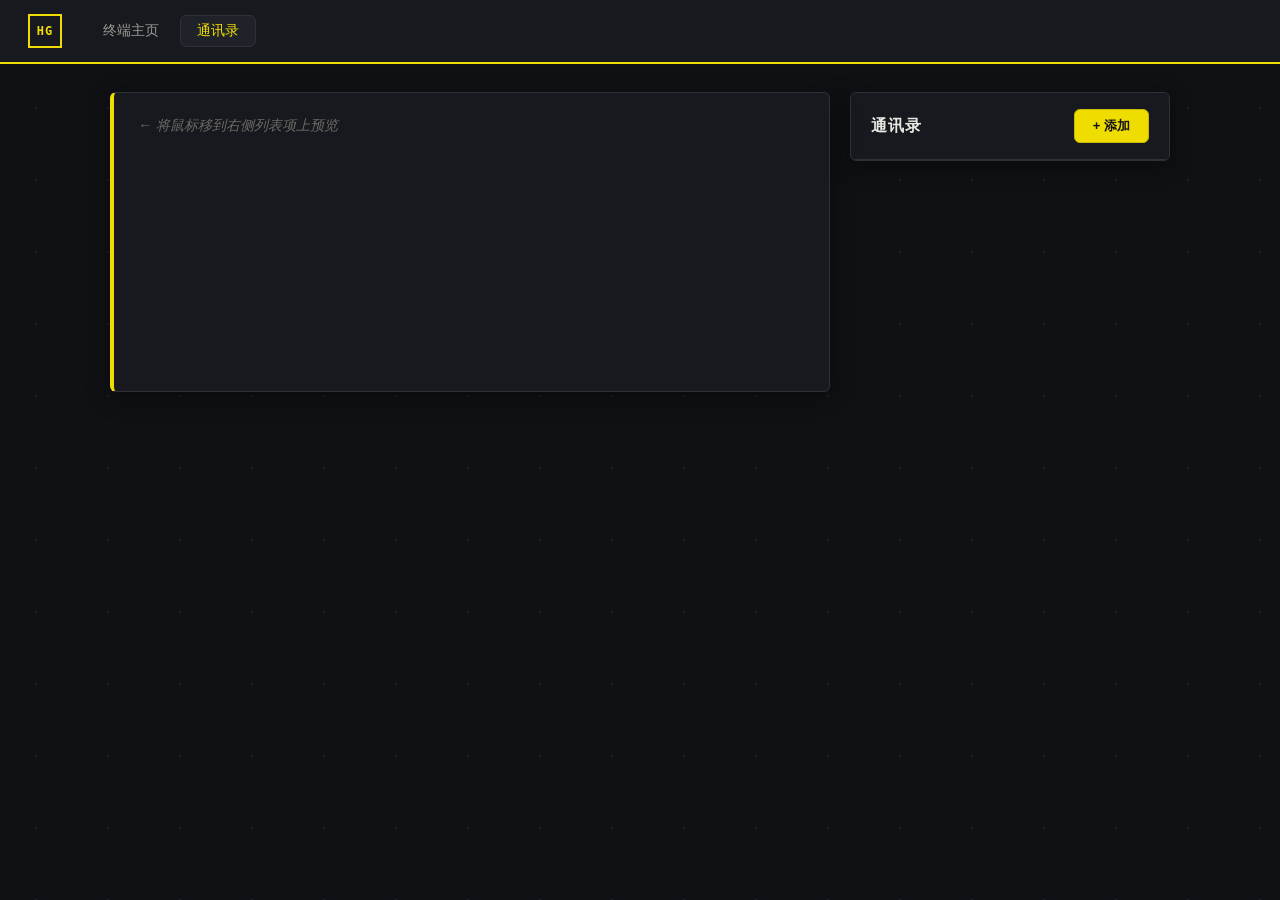
==== contacts.html @ f64c35b6 "chore: 初始化个人网站项目骨架（HTML+CSS 设计系统）" ====
<!DOCTYPE html>
<html lang="zh-CN">
<head>
    <meta charset="UTF-8">
    <meta name="viewport" content="width=device-width, initial-scale=1.0">
    <title>通讯录 · Hg</title>
    <link rel="stylesheet" href="css/style.css">
</head>
<body>
    <!-- 导航栏 -->
    <nav class="site-nav">
        <div class="nav-logo">HG</div>
        <div class="nav-links">
            <a href="index.html" class="nav-link">终端主页</a>
            <a href="contacts.html" class="nav-link active">通讯录</a>
        </div>
    </nav>

    <main class="page">
        <section class="contacts">
            <!-- 左半边：预览面板（悬浮时显示对应联系人） -->
            <aside class="preview" id="preview">
                <p class="preview-placeholder">← 将鼠标移到右侧列表项上预览</p>
            </aside>

            <!-- 右半边：可滚动列表 -->
            <section class="list-panel">
                <header class="list-header">
                    <h1>通讯录</h1>
                    <button class="btn btn-primary" id="addBtn">+ 添加</button>
                </header>
                <ul class="contact-list" id="contactList"></ul>
            </section>
        </section>
    </main>

    <!-- 详情弹窗：点击列表项打开 -->
    <div class="modal" id="detailModal" hidden>
        <div class="modal-panel" id="detailPanel"></div>
    </div>

    <!-- 表单弹窗：添加/编辑共用 -->
    <div class="modal" id="formModal" hidden>
        <div class="modal-panel">
            <h2 id="formTitle">添加联系人</h2>
            <form id="contactForm">
                <label>姓名
                    <input name="name" required placeholder="必填">
                </label>
                <label>专业
                    <input name="major" placeholder="如：计算机科学与技术">
                </label>
                <label>方向
                    <input name="direction" placeholder="如：前端开发">
                </label>
                <label>简介
                    <textarea name="intro" rows="3" placeholder="一句话介绍自己"></textarea>
                </label>
                <label>技能（用英文逗号分隔）
                    <input name="skills" placeholder="如：HTML, CSS, JavaScript">
                </label>
                <label>GitHub
                    <input name="github" placeholder="https://github.com/...">
                </label>
                <label>邮箱
                    <input name="email" type="email" placeholder="example@qq.com">
                </label>
                <div class="form-actions">
                    <button type="submit" class="btn btn-primary">保存</button>
                    <button type="button" class="btn" id="cancelBtn">取消</button>
                </div>
            </form>
        </div>
    </div>

    <script src="js/data.js"></script>
    <script src="js/contacts.js"></script>
</body>
</html>
---- css/style.css ----
/* ============================================
   个人网站 — 设计系统
   工业美学：黑底 + 黄(#f0dd00) + 白灰文字
   ============================================ */

/* ---- CSS 变量 ---- */
:root {
    --bg: #101114;              /* 页面底色 */
    --bg-panel: #17191e;        /* 面板底色 */
    --bg-elevated: #1f2229;     /* 输入框/次级面板 */
    --bg-hover: #262a33;        /* 悬浮高亮 */
    --text: #e8e8e3;            /* 主文字 */
    --text-dim: #9a9a95;        /* 次级文字 */
    --text-faint: #6a6a66;      /* 弱化文字 */
    --accent: #f0dd00;          /* EMS 黄 */
    --accent-dim: #c9b900;      /* 深黄 */
    --danger: #e05c5c;          /* 危险操作红 */
    --border: #2e3138;          /* 边框 */
    --border-light: #3a3e46;    /* 亮边框 */
    --mono: "Cascadia Code", "Fira Code", "Consolas", monospace;
    --sans: "Microsoft YaHei", "PingFang SC", "Segoe UI", sans-serif;
    --radius: 6px;
    --shadow: 0 4px 24px rgba(0, 0, 0, .45);
}

/* ---- 全局重置 ---- */
*, *::before, *::after {
    box-sizing: border-box;
    margin: 0;
    padding: 0;
}

/* hidden 属性必须始终生效（.modal 设置了 display:flex 会覆盖它） */
[hidden] { display: none !important; }

body {
    font-family: var(--sans);
    font-size: 14px;
    color: var(--text);
    background-color: var(--bg);
    min-height: 100vh;
}

/* ---- 网格点阵背景 ---- */
body::before {
    content: '';
    position: fixed;
    inset: 0;
    z-index: -1;
    pointer-events: none;
    background-image: radial-gradient(circle, #2a2d34 1px, transparent 1px);
    background-size: 72px 72px;
    opacity: .6;
}

/* ============================================
   导航栏
   ============================================ */
.site-nav {
    display: flex;
    align-items: center;
    gap: 24px;
    padding: 14px 28px;
    background: var(--bg-panel);
    border-bottom: 2px solid var(--accent);
}

.nav-logo {
    width: 34px;
    height: 34px;
    display: flex;
    align-items: center;
    justify-content: center;
    border: 2px solid var(--accent);
    color: var(--accent);
    font-family: var(--mono);
    font-weight: bold;
    font-size: 12px;
    letter-spacing: 1px;
}

.nav-links { display: flex; gap: 4px; }

.nav-link {
    padding: 6px 16px;
    color: var(--text-dim);
    text-decoration: none;
    font-size: 14px;
    border: 1px solid transparent;
    border-radius: var(--radius);
    transition: color .2s, border-color .2s;
}
.nav-link:hover { color: var(--text); }
.nav-link.active {
    color: var(--accent);
    border-color: var(--border);
    background: var(--bg-elevated);
}

/* ---- 页面容器 ---- */
.page {
    max-width: 1100px;
    margin: 0 auto;
    padding: 28px 20px;
}

/* ============================================
   按钮
   ============================================ */
.btn {
    padding: 7px 18px;
    font-family: inherit;
    font-size: 13px;
    color: var(--text);
    background: var(--bg-elevated);
    border: 1px solid var(--border);
    border-radius: var(--radius);
    cursor: pointer;
    transition: background .2s, border-color .2s;
}
.btn:hover { background: var(--bg-hover); border-color: var(--border-light); }

.btn-primary {
    background: var(--accent);
    border-color: var(--accent-dim);
    color: #101114;
    font-weight: 600;
}
.btn-primary:hover { background: var(--accent-dim); }

.btn-danger {
    color: var(--danger);
    border-color: var(--danger);
    background: transparent;
}
.btn-danger:hover { background: rgba(224, 92, 92, .12); }

/* ============================================
   终端页
   ============================================ */
.terminal {
    background: var(--bg-panel);
    border: 1px solid var(--border);
    border-radius: var(--radius);
    box-shadow: var(--shadow);
    overflow: hidden;
}

.terminal-bar {
    display: flex;
    align-items: center;
    gap: 8px;
    padding: 10px 16px;
    background: var(--bg-elevated);
    border-bottom: 1px solid var(--border);
}
.terminal-bar::before {
    content: '▮';
    color: var(--accent);
    font-size: 10px;
}
.terminal-title {
    font-family: var(--mono);
    font-size: 12px;
    letter-spacing: 2px;
    color: var(--text-dim);
    text-transform: uppercase;
}

.terminal-body {
    display: flex;
    flex-direction: column;
    padding: 20px;
    min-height: 440px;
    font-family: var(--mono);
    font-size: 14px;
    line-height: 1.7;
}

.terminal-output {
    flex: 1;
    white-space: pre-wrap;
    word-break: break-all;
}

/* 输出行的配色（terminal.js 渲染时使用这些类） */
.terminal-output .cmd-echo { color: var(--text-dim); }   /* 回显：$ 命令本身 */
.terminal-output .cmd-result { color: var(--text); }      /* 命令输出 */
.terminal-output .cmd-error { color: var(--danger); }     /* 错误提示 */

.terminal-input-line {
    display: flex;
    align-items: center;
    gap: 8px;
    margin-top: 12px;
}

.prompt { color: var(--accent); white-space: nowrap; }

#terminalInput {
    flex: 1;
    background: transparent;
    border: none;
    outline: none;
    color: var(--text);
    font-family: var(--mono);
    font-size: 14px;
    caret-color: var(--accent);   /* 黄色光标 */
}

/* ============================================
   通讯录页
   ============================================ */
.contacts {
    display: grid;
    grid-template-columns: minmax(0, 1fr) 320px;
    gap: 20px;
    align-items: start;
}

/* ---- 左：预览面板 ---- */
.preview {
    position: sticky;
    top: 24px;
    background: var(--bg-panel);
    border: 1px solid var(--border);
    border-left: 4px solid var(--accent);
    border-radius: var(--radius);
    box-shadow: var(--shadow);
    padding: 24px;
    min-height: 300px;
}

.preview-placeholder {
    color: var(--text-faint);
    font-style: italic;
}

.preview .avatar {
    width: 76px;
    height: 76px;
    margin-bottom: 16px;
    display: flex;
    align-items: center;
    justify-content: center;
    font-family: var(--mono);
    font-size: 26px;
    font-weight: bold;
    color: var(--accent);
    border: 2px solid var(--accent);
    border-radius: 50%;
}

.preview .p-name {
    font-size: 20px;
    font-weight: 600;
    margin-bottom: 4px;
}

.preview .p-major {
    color: var(--text-dim);
    font-size: 13px;
    margin-bottom: 12px;
}

.preview .p-intro {
    color: var(--text-dim);
    font-size: 13px;
    line-height: 1.6;
}

.preview .p-skills {
    display: flex;
    flex-wrap: wrap;
    gap: 6px;
    margin-top: 12px;
}

.preview .p-skill {
    font-size: 12px;
    padding: 2px 8px;
    color: var(--accent);
    border: 1px solid var(--border-light);
    border-radius: 3px;
}

/* ---- 右：列表面板 ---- */
.list-panel {
    background: var(--bg-panel);
    border: 1px solid var(--border);
    border-radius: var(--radius);
    box-shadow: var(--shadow);
    overflow: hidden;
}

.list-header {
    display: flex;
    align-items: center;
    justify-content: space-between;
    padding: 16px 20px;
    border-bottom: 1px solid var(--border);
}
.list-header h1 { font-size: 16px; letter-spacing: 1px; }

.contact-list {
    list-style: none;
    max-height: 560px;
    overflow-y: auto;
}

.contact-item {
    display: flex;
    align-items: center;
    gap: 12px;
    padding: 12px 20px;
    border-left: 3px solid transparent;
    border-bottom: 1px solid var(--border);
    cursor: pointer;
    transition: background .15s, border-color .15s;
}
.contact-item:last-child { border-bottom: none; }
.contact-item:hover {
    background: var(--bg-hover);
    border-left-color: var(--accent);
}

.contact-item .ci-avatar {
    width: 38px;
    height: 38px;
    flex-shrink: 0;
    display: flex;
    align-items: center;
    justify-content: center;
    font-family: var(--mono);
    font-size: 14px;
    font-weight: bold;
    color: var(--accent);
    border: 1px solid var(--border-light);
    border-radius: 50%;
}

.contact-item .ci-name { font-weight: 600; }
.contact-item .ci-major { font-size: 12px; color: var(--text-dim); }

.empty-tip {
    padding: 40px;
    text-align: center;
    color: var(--text-faint);
}

/* ============================================
   弹窗
   ============================================ */
.modal {
    position: fixed;
    inset: 0;
    z-index: 100;
    display: flex;
    align-items: center;
    justify-content: center;
    padding: 20px;
    background: rgba(0, 0, 0, .6);
}

.modal-panel {
    width: 100%;
    max-width: 480px;
    max-height: 85vh;
    overflow-y: auto;
    background: var(--bg-panel);
    border: 1px solid var(--border);
    border-left: 4px solid var(--accent);
    border-radius: var(--radius);
    box-shadow: var(--shadow);
    padding: 24px;
}

.modal-panel h2 {
    font-size: 16px;
    letter-spacing: 1px;
    margin-bottom: 16px;
}

/* ---- 表单 ---- */
form label {
    display: block;
    margin-bottom: 12px;
    font-size: 13px;
    color: var(--text-dim);
}

form input,
form textarea {
    display: block;
    width: 100%;
    margin-top: 4px;
    padding: 8px 10px;
    font-family: inherit;
    font-size: 14px;
    color: var(--text);
    background: var(--bg-elevated);
    border: 1px solid var(--border);
    border-radius: 4px;
    outline: none;
    transition: border-color .2s;
}
form input:focus,
form textarea:focus { border-color: var(--accent); }

.form-actions {
    display: flex;
    gap: 10px;
    justify-content: flex-end;
    margin-top: 16px;
}

/* ---- 详情面板（detailPanel 内由 JS 渲染） ---- */
.detail-avatar {
    width: 64px;
    height: 64px;
    margin-bottom: 12px;
    display: flex;
    align-items: center;
    justify-content: center;
    font-family: var(--mono);
    font-size: 22px;
    font-weight: bold;
    color: var(--accent);
    border: 2px solid var(--accent);
    border-radius: 50%;
}

.detail-name { font-size: 18px; font-weight: 600; }
.detail-major { color: var(--text-dim); font-size: 13px; margin-bottom: 14px; }

.detail-block { margin-bottom: 10px; }
.detail-block .k {
    font-size: 12px;
    color: var(--text-faint);
    letter-spacing: 1px;
}
.detail-block .v { margin-top: 2px; font-size: 14px; }
.detail-block a {
    color: var(--accent);
    text-decoration: none;
}
.detail-block a:hover { text-decoration: underline; }

.detail-skills {
    display: flex;
    flex-wrap: wrap;
    gap: 6px;
    margin-top: 4px;
}
.detail-skills span {
    font-size: 12px;
    padding: 2px 8px;
    color: var(--accent);
    border: 1px solid var(--border-light);
    border-radius: 3px;
}

.detail-actions {
    display: flex;
    gap: 10px;
    justify-content: flex-end;
    margin-top: 20px;
}

/* ============================================
   滚动条
   ============================================ */
::-webkit-scrollbar { width: 10px; height: 10px; }
::-webkit-scrollbar-thumb {
    background: var(--bg-hover);
    border-radius: 5px;
    border: 2px solid var(--bg);
}
::-webkit-scrollbar-thumb:hover { background: var(--border-light); }
::-webkit-scrollbar-track { background: transparent; }

/* ============================================
   响应式（手机适配）
   ============================================ */
@media (max-width: 768px) {
    .contacts { grid-template-columns: 1fr; }
    /* 手机上没有 hover，预览面板隐藏，点击直接看详情 */
    .preview { display: none; }
    .page { padding: 16px 10px; }
    .site-nav { padding: 10px 14px; gap: 12px; }
    .contact-list { max-height: none; }
}
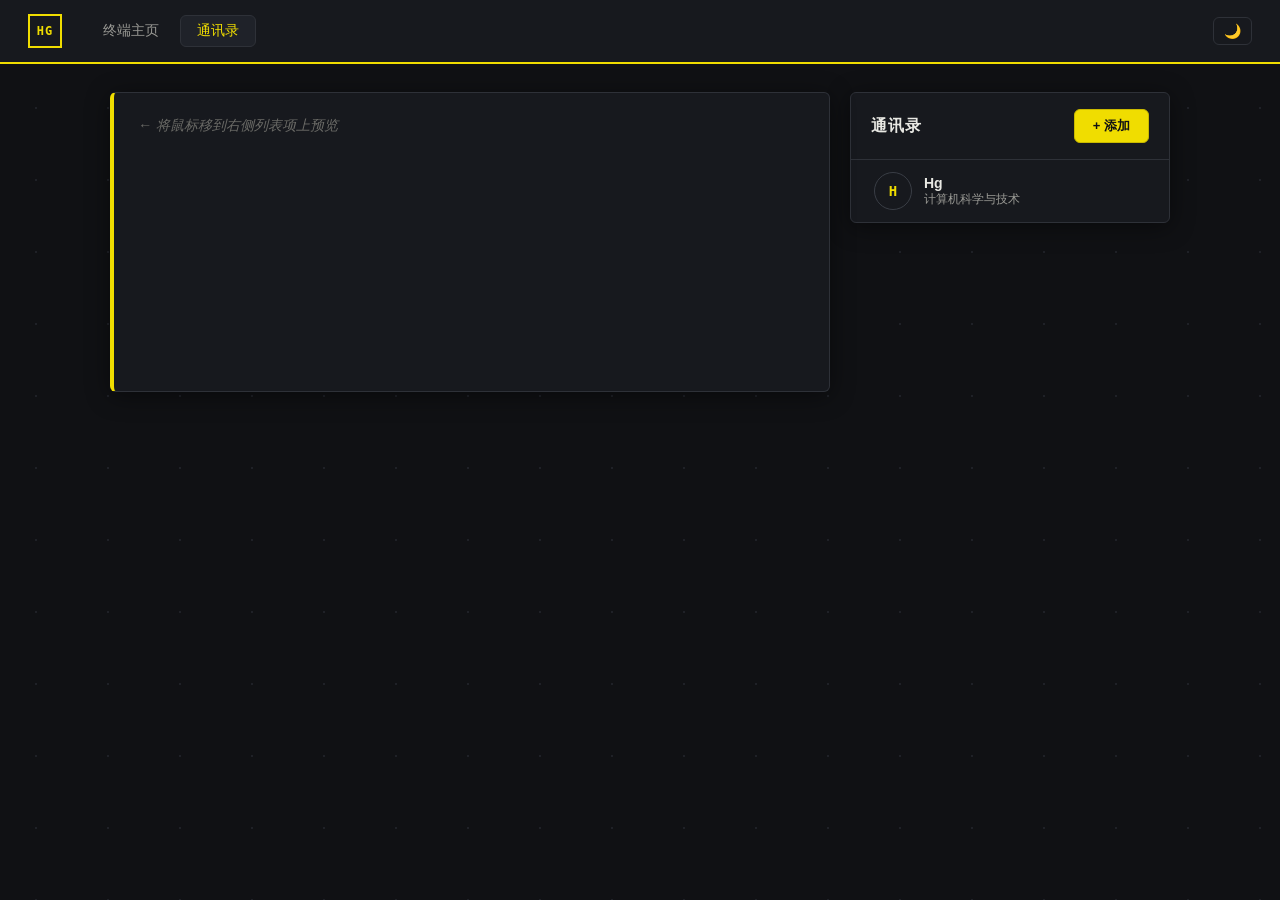
==== commit ebd2f493: "feat: 详情弹窗玻璃质感+角落装饰、弹窗横向展开/收起动画、深浅主题切换（localStorage 记忆）" ====
--- a/contacts.html
+++ b/contacts.html
@@ -14,6 +14,7 @@
             <a href="index.html" class="nav-link">终端主页</a>
             <a href="contacts.html" class="nav-link active">通讯录</a>
         </div>
+        <button class="theme-btn" id="themeBtn" title="切换主题">🌙</button>
     </nav>
 
     <main class="page">
@@ -74,6 +75,7 @@
     </div>
 
     <script src="js/data.js"></script>
+    <script src="js/theme.js"></script>
     <script src="js/contacts.js"></script>
 </body>
 </html>
--- a/css/style.css
+++ b/css/style.css
@@ -1,8 +1,3 @@
-/* ============================================
-   个人网站 — 设计系统
-   工业美学：黑底 + 黄(#f0dd00) + 白灰文字
-   ============================================ */
-
 /* ---- CSS 变量 ---- */
 :root {
     --bg: #101114;              /* 页面底色 */
@@ -21,7 +16,42 @@
     --sans: "Microsoft YaHei", "PingFang SC", "Segoe UI", sans-serif;
     --radius: 6px;
     --shadow: 0 4px 24px rgba(0, 0, 0, .45);
-}
+    --bg-dots: #2a2d34;     /*页面点阵图案*/
+    --bg-panel-glass:rgba(23,25,30, .75);   /*详情弹窗玻璃面板*/
+}
+
+/*浅色主题*/
+:root[data-theme="light"] {
+    --bg: #f4f4f1;
+    --bg-panel: #ffffff;
+    --bg-elevated: #ebebe8;
+    --bg-hover: #e0e0dc;
+    --text: #1d1e20;
+    --text-dim: #55554f;
+    --text-faint: #8a8a85;
+    --accent: #b8a400;
+    --accent-dim: #948400;
+    --danger: #c24545;
+    --border: #d9d9d4;
+    --border-light: #c6c6c0;
+    --bg-dots: #d2d2cc;
+    --bg-panel-glass: rgba(255, 255, 255, .78);
+    --shadow: 0 4px 24px rgba(0, 0, 0, .12);
+}
+
+/*深浅色模式切换按钮*/
+.theme-btn {
+    margin-left: auto;    /* 推到导航栏最右边 */
+    background: none;
+    border: 1px solid var(--border);
+    border-radius: var(--radius);
+    color: var(--text);
+    cursor: pointer;
+    padding: 6px 10px;
+    font-size: 14px;
+    line-height: 1;
+}
+.theme-btn:hover { background: var(--bg-hover); }
 
 /* ---- 全局重置 ---- */
 *, *::before, *::after {
@@ -48,7 +78,7 @@
     inset: 0;
     z-index: -1;
     pointer-events: none;
-    background-image: radial-gradient(circle, #2a2d34 1px, transparent 1px);
+    background-image: radial-gradient(circle, var(--bg-dots) 1px, transparent 1px);
     background-size: 72px 72px;
     opacity: .6;
 }
@@ -490,3 +520,54 @@
     .site-nav { padding: 10px 14px; gap: 12px; }
     .contact-list { max-height: none; }
 }
+
+#detailModal {
+    background: rgba(0, 0, 0, .35);
+    backdrop-filter: blur(3px);
+}
+
+#detailModal .modal-panel { 
+    position: relative;
+    background: var(--bg-panel-glass);
+ }
+
+#detailModal .modal-panel::before {
+    content: '';
+    position: absolute;
+    top: 10px;
+    left: 10px;
+    width: 22px;
+    height: 22px;
+    border-top: 2px solid var(--accent);
+    border-left: 2px solid var(--accent);
+}
+
+#detailModal .modal-panel::after {
+    content: '';
+    position: absolute;
+    bottom: 10px;
+    right: 10px;
+    width: 22px;
+    height: 22px;
+    border-bottom: 2px solid var(--accent);
+    border-right: 2px solid var(--accent);
+}
+
+/*弹窗弹出动画*/
+.modal-panel{
+    animation:modalIn .25s ease;
+}
+@keyframes modalIn{
+    from{opacity:0; clip-path: inset(0 100% 0 0);}
+    to{opacity:1;clip-path: inset(0 0 0 0);}
+}
+
+/*详情弹窗退出动画*/
+#detailModal .modal-panel.closing {
+    animation: modalOut .18s ease forwards;
+}
+
+@keyframes modalOut {
+    from {opacity:1;clip-path: inset(0 0 0 0);}
+    to{opacity:0;clip-path: inset(0 100% 0 0);}
+}
